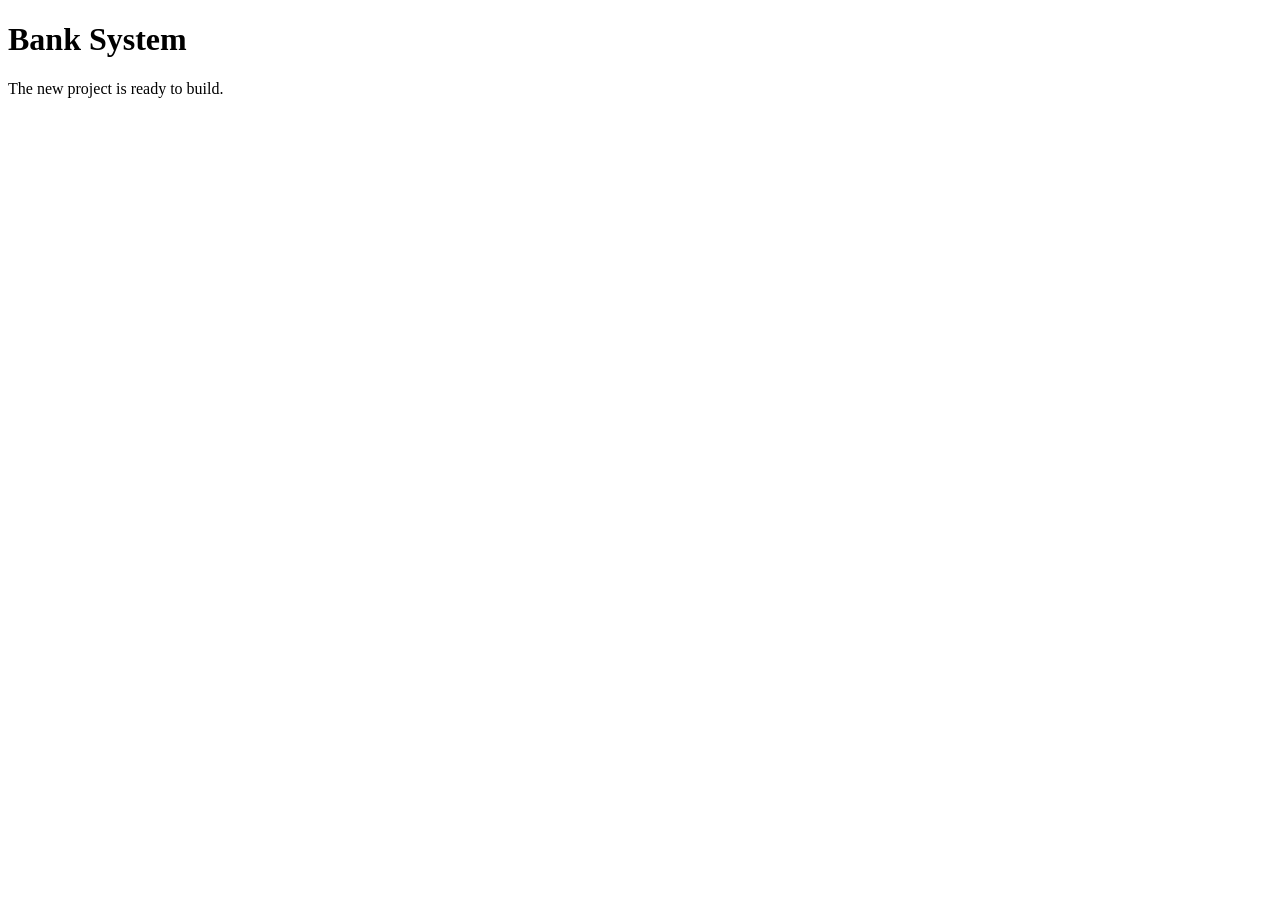
==== templates/index.html @ 83addb18 "Initial bank system scaffold" ====
<!doctype html>
<html lang="en">
<head>
    <meta charset="utf-8">
    <meta name="viewport" content="width=device-width, initial-scale=1">
    <title>Bank System</title>
</head>
<body>
    <main>
        <h1>Bank System</h1>
        <p>The new project is ready to build.</p>
    </main>
</body>
</html>
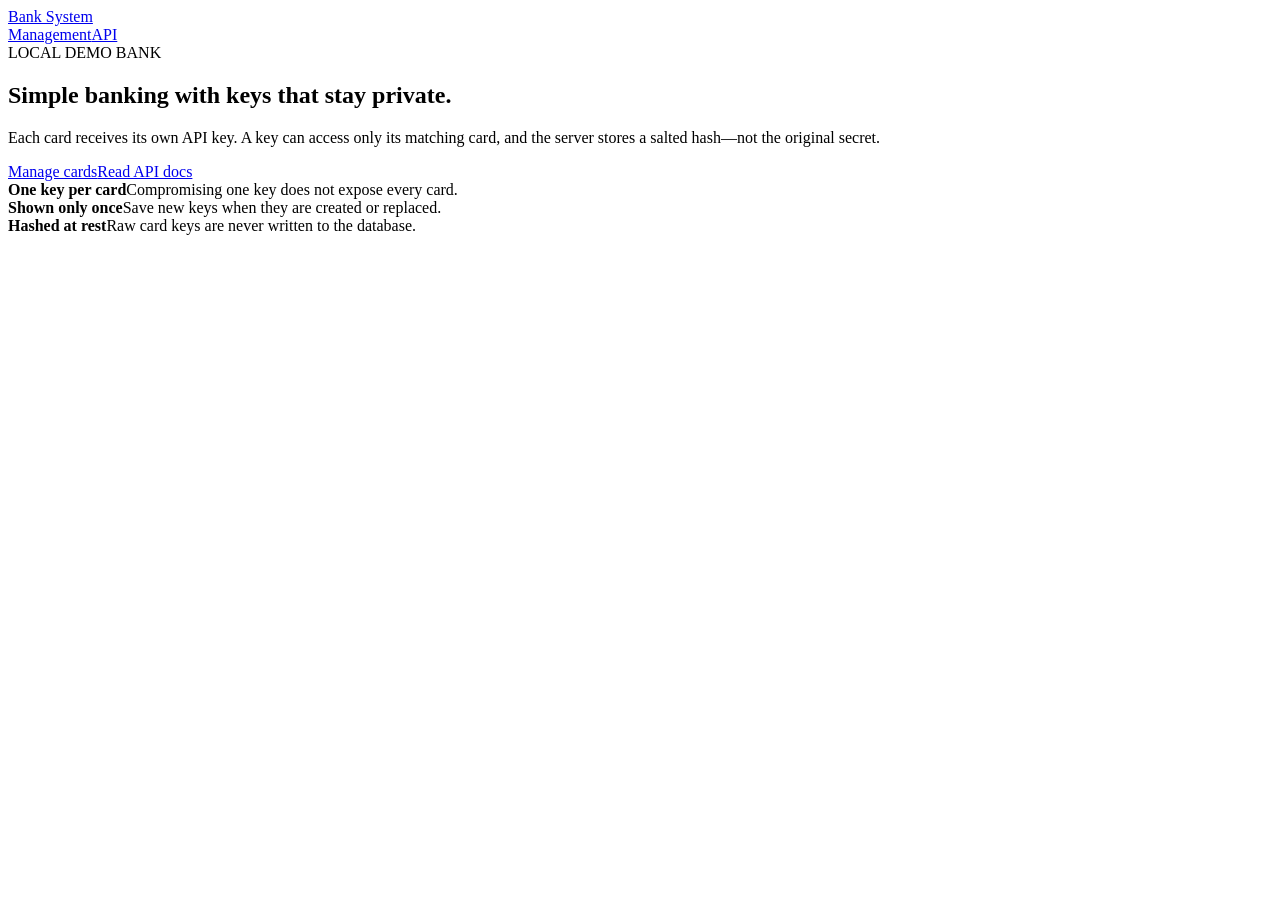
==== commit 9d7ac7e6: "Build API-key secured bank demo" ====
--- a/templates/index.html
+++ b/templates/index.html
@@ -1,14 +1,5 @@
 <!doctype html>
-<html lang="en">
-<head>
-    <meta charset="utf-8">
-    <meta name="viewport" content="width=device-width, initial-scale=1">
-    <title>Bank System</title>
-</head>
-<body>
-    <main>
-        <h1>Bank System</h1>
-        <p>The new project is ready to build.</p>
-    </main>
-</body>
-</html>
+<html lang="en"><head><meta charset="utf-8"><meta name="viewport" content="width=device-width,initial-scale=1"><title>Bank System</title><link rel="stylesheet" href="{{ url_for('static', filename='style.css') }}"></head>
+<body><header class="nav"><a class="brand" href="/">Bank System</a><nav><a href="/management">Management</a><a href="/api">API</a></nav></header>
+<main class="hero-shell"><section class="hero"><span class="eyebrow">LOCAL DEMO BANK</span><h1>Simple banking with keys that stay private.</h1><p>Each card receives its own API key. A key can access only its matching card, and the server stores a salted hash—not the original secret.</p><div class="actions"><a class="button primary" href="/management">Manage cards</a><a class="button" href="/api">Read API docs</a></div></section>
+<section class="security-grid"><article><strong>One key per card</strong><span>Compromising one key does not expose every card.</span></article><article><strong>Shown only once</strong><span>Save new keys when they are created or replaced.</span></article><article><strong>Hashed at rest</strong><span>Raw card keys are never written to the database.</span></article></section></main></body></html>
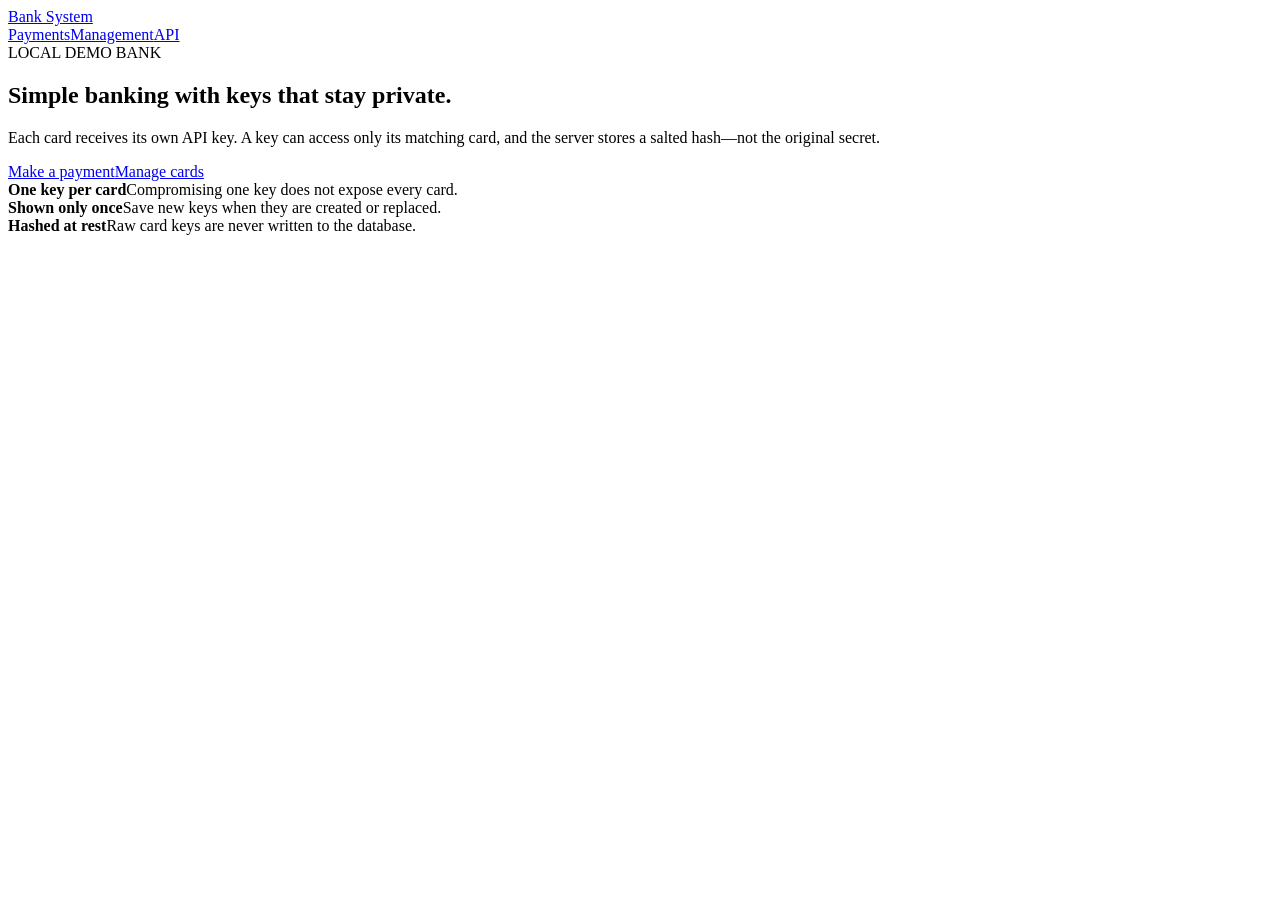
==== commit 3b461990: "Add secure card-to-card payments" ====
--- a/templates/index.html
+++ b/templates/index.html
@@ -1,5 +1,5 @@
 <!doctype html>
 <html lang="en"><head><meta charset="utf-8"><meta name="viewport" content="width=device-width,initial-scale=1"><title>Bank System</title><link rel="stylesheet" href="{{ url_for('static', filename='style.css') }}"></head>
-<body><header class="nav"><a class="brand" href="/">Bank System</a><nav><a href="/management">Management</a><a href="/api">API</a></nav></header>
-<main class="hero-shell"><section class="hero"><span class="eyebrow">LOCAL DEMO BANK</span><h1>Simple banking with keys that stay private.</h1><p>Each card receives its own API key. A key can access only its matching card, and the server stores a salted hash—not the original secret.</p><div class="actions"><a class="button primary" href="/management">Manage cards</a><a class="button" href="/api">Read API docs</a></div></section>
+<body><header class="nav"><a class="brand" href="/">Bank System</a><nav><a href="/payments">Payments</a><a href="/management">Management</a><a href="/api">API</a></nav></header>
+<main class="hero-shell"><section class="hero"><span class="eyebrow">LOCAL DEMO BANK</span><h1>Simple banking with keys that stay private.</h1><p>Each card receives its own API key. A key can access only its matching card, and the server stores a salted hash—not the original secret.</p><div class="actions"><a class="button primary" href="/payments">Make a payment</a><a class="button" href="/management">Manage cards</a></div></section>
 <section class="security-grid"><article><strong>One key per card</strong><span>Compromising one key does not expose every card.</span></article><article><strong>Shown only once</strong><span>Save new keys when they are created or replaced.</span></article><article><strong>Hashed at rest</strong><span>Raw card keys are never written to the database.</span></article></section></main></body></html>
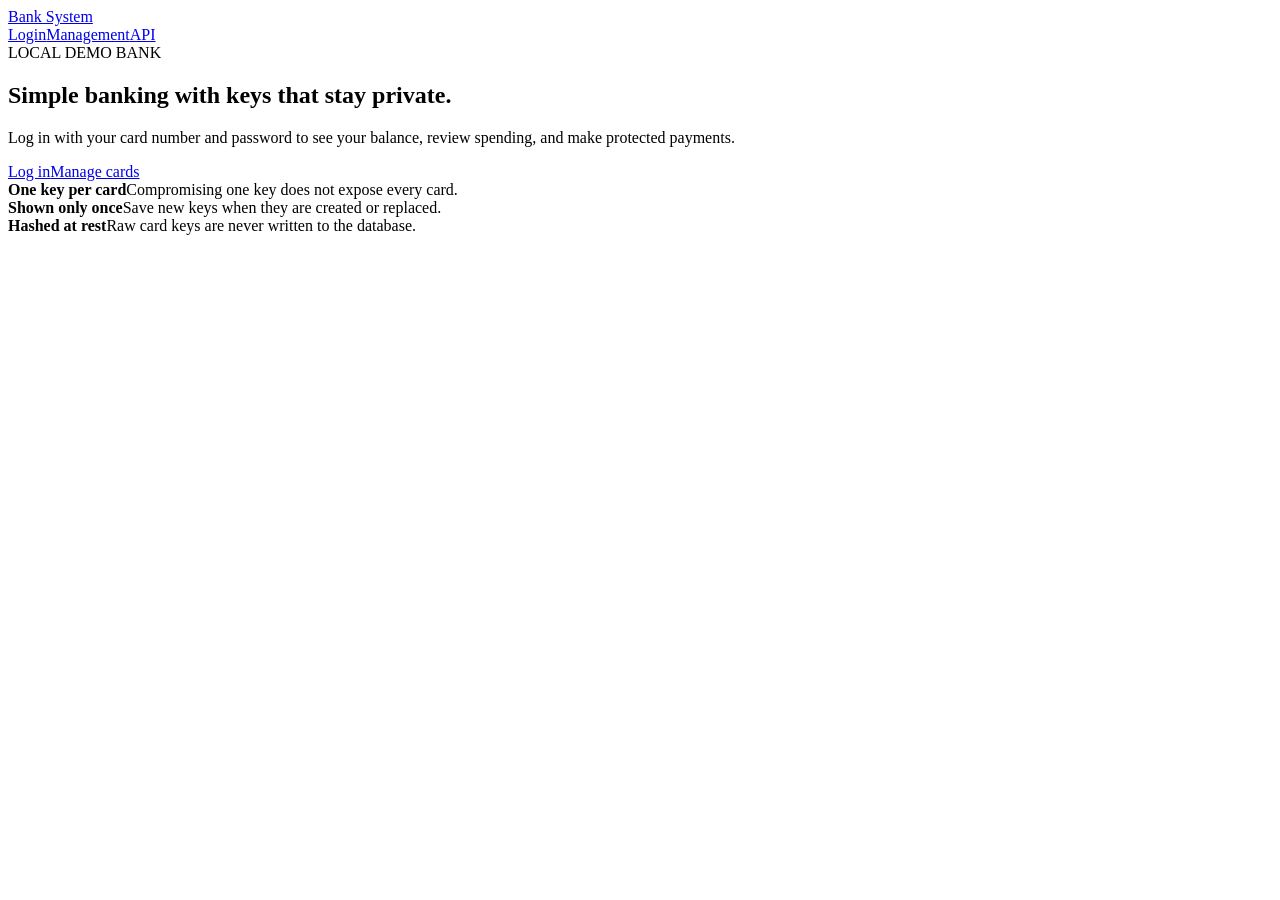
==== commit f82e745d: "Add cardholder login and account dashboard" ====
--- a/templates/index.html
+++ b/templates/index.html
@@ -1,5 +1,5 @@
 <!doctype html>
 <html lang="en"><head><meta charset="utf-8"><meta name="viewport" content="width=device-width,initial-scale=1"><title>Bank System</title><link rel="stylesheet" href="{{ url_for('static', filename='style.css') }}"></head>
-<body><header class="nav"><a class="brand" href="/">Bank System</a><nav><a href="/payments">Payments</a><a href="/management">Management</a><a href="/api">API</a></nav></header>
-<main class="hero-shell"><section class="hero"><span class="eyebrow">LOCAL DEMO BANK</span><h1>Simple banking with keys that stay private.</h1><p>Each card receives its own API key. A key can access only its matching card, and the server stores a salted hash—not the original secret.</p><div class="actions"><a class="button primary" href="/payments">Make a payment</a><a class="button" href="/management">Manage cards</a></div></section>
+<body><header class="nav"><a class="brand" href="/">Bank System</a><nav><a href="/login">Login</a><a href="/management">Management</a><a href="/api">API</a></nav></header>
+<main class="hero-shell"><section class="hero"><span class="eyebrow">LOCAL DEMO BANK</span><h1>Simple banking with keys that stay private.</h1><p>Log in with your card number and password to see your balance, review spending, and make protected payments.</p><div class="actions"><a class="button primary" href="/login">Log in</a><a class="button" href="/management">Manage cards</a></div></section>
 <section class="security-grid"><article><strong>One key per card</strong><span>Compromising one key does not expose every card.</span></article><article><strong>Shown only once</strong><span>Save new keys when they are created or replaced.</span></article><article><strong>Hashed at rest</strong><span>Raw card keys are never written to the database.</span></article></section></main></body></html>
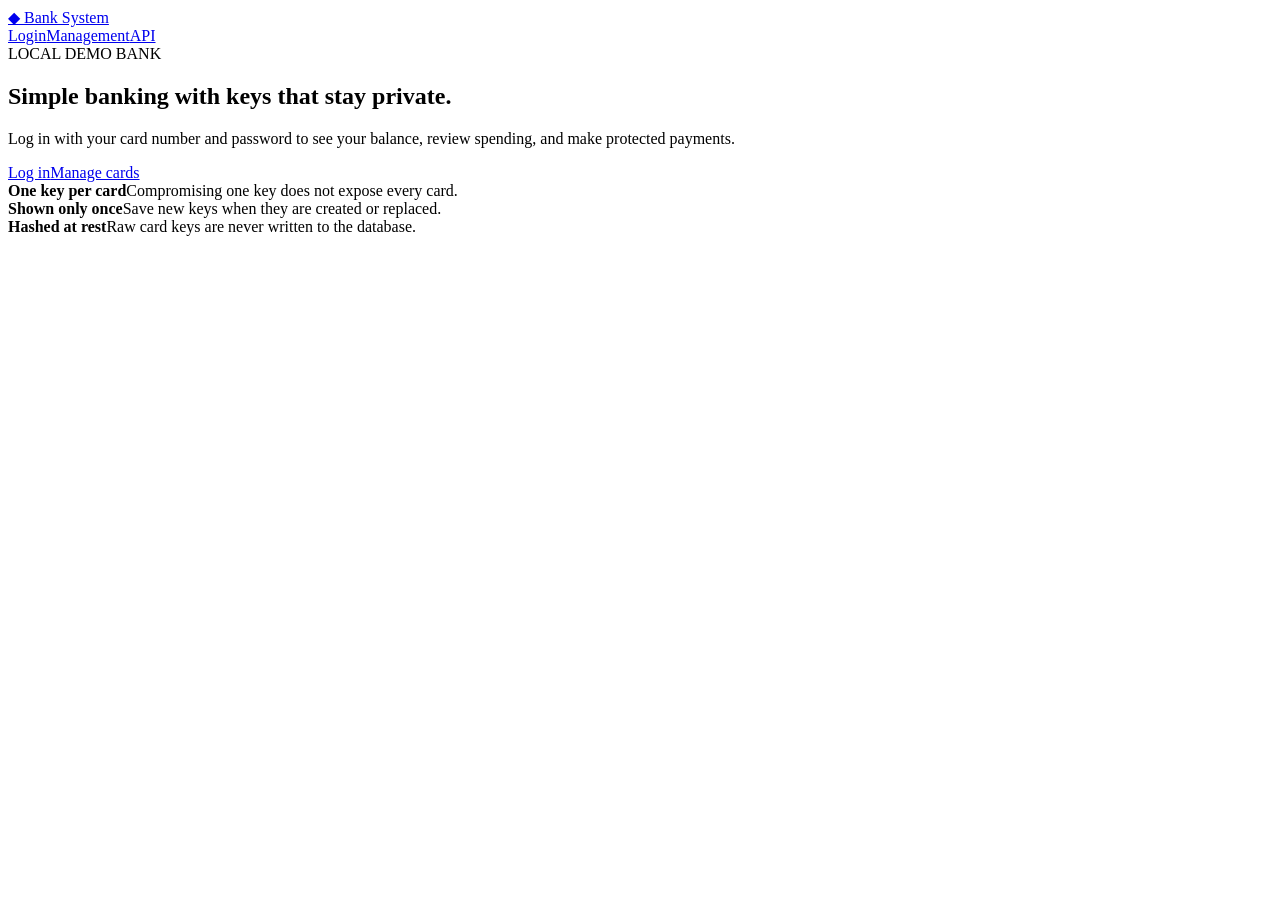
==== commit 402d7beb: "Refresh bank system visual design" ====
--- a/templates/index.html
+++ b/templates/index.html
@@ -1,5 +1,5 @@
 <!doctype html>
 <html lang="en"><head><meta charset="utf-8"><meta name="viewport" content="width=device-width,initial-scale=1"><title>Bank System</title><link rel="stylesheet" href="{{ url_for('static', filename='style.css') }}"></head>
-<body><header class="nav"><a class="brand" href="/">Bank System</a><nav><a href="/login">Login</a><a href="/management">Management</a><a href="/api">API</a></nav></header>
+<body><header class="nav"><a class="brand" href="/"><span class="icon">◆</span> Bank System</a><nav><a href="/login">Login</a><a href="/management">Management</a><a href="/api">API</a></nav></header>
 <main class="hero-shell"><section class="hero"><span class="eyebrow">LOCAL DEMO BANK</span><h1>Simple banking with keys that stay private.</h1><p>Log in with your card number and password to see your balance, review spending, and make protected payments.</p><div class="actions"><a class="button primary" href="/login">Log in</a><a class="button" href="/management">Manage cards</a></div></section>
 <section class="security-grid"><article><strong>One key per card</strong><span>Compromising one key does not expose every card.</span></article><article><strong>Shown only once</strong><span>Save new keys when they are created or replaced.</span></article><article><strong>Hashed at rest</strong><span>Raw card keys are never written to the database.</span></article></section></main></body></html>
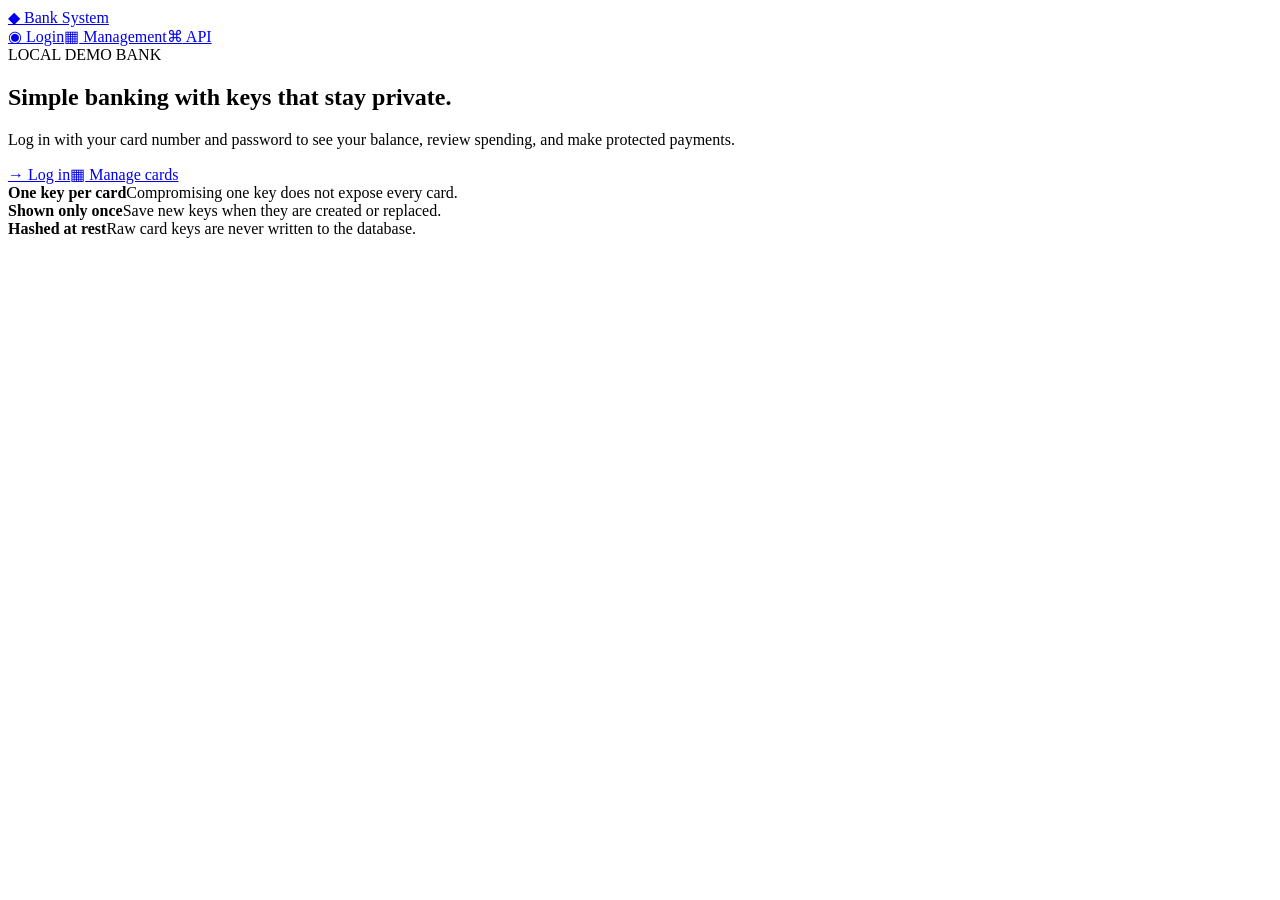
==== commit 3b949f01: "Add icons across bank interface" ====
--- a/templates/index.html
+++ b/templates/index.html
@@ -1,5 +1,5 @@
 <!doctype html>
 <html lang="en"><head><meta charset="utf-8"><meta name="viewport" content="width=device-width,initial-scale=1"><title>Bank System</title><link rel="stylesheet" href="{{ url_for('static', filename='style.css') }}"></head>
-<body><header class="nav"><a class="brand" href="/"><span class="icon">◆</span> Bank System</a><nav><a href="/login">Login</a><a href="/management">Management</a><a href="/api">API</a></nav></header>
-<main class="hero-shell"><section class="hero"><span class="eyebrow">LOCAL DEMO BANK</span><h1>Simple banking with keys that stay private.</h1><p>Log in with your card number and password to see your balance, review spending, and make protected payments.</p><div class="actions"><a class="button primary" href="/login">Log in</a><a class="button" href="/management">Manage cards</a></div></section>
+<body><header class="nav"><a class="brand" href="/"><span class="icon">◆</span> Bank System</a><nav><a href="/login"><span class="icon">◉</span> Login</a><a href="/management"><span class="icon">▦</span> Management</a><a href="/api"><span class="icon">⌘</span> API</a></nav></header>
+<main class="hero-shell"><section class="hero"><span class="eyebrow">LOCAL DEMO BANK</span><h1>Simple banking with keys that stay private.</h1><p>Log in with your card number and password to see your balance, review spending, and make protected payments.</p><div class="actions"><a class="button primary" href="/login"><span class="action-icon">→</span> Log in</a><a class="button" href="/management"><span class="action-icon">▦</span> Manage cards</a></div></section>
 <section class="security-grid"><article><strong>One key per card</strong><span>Compromising one key does not expose every card.</span></article><article><strong>Shown only once</strong><span>Save new keys when they are created or replaced.</span></article><article><strong>Hashed at rest</strong><span>Raw card keys are never written to the database.</span></article></section></main></body></html>
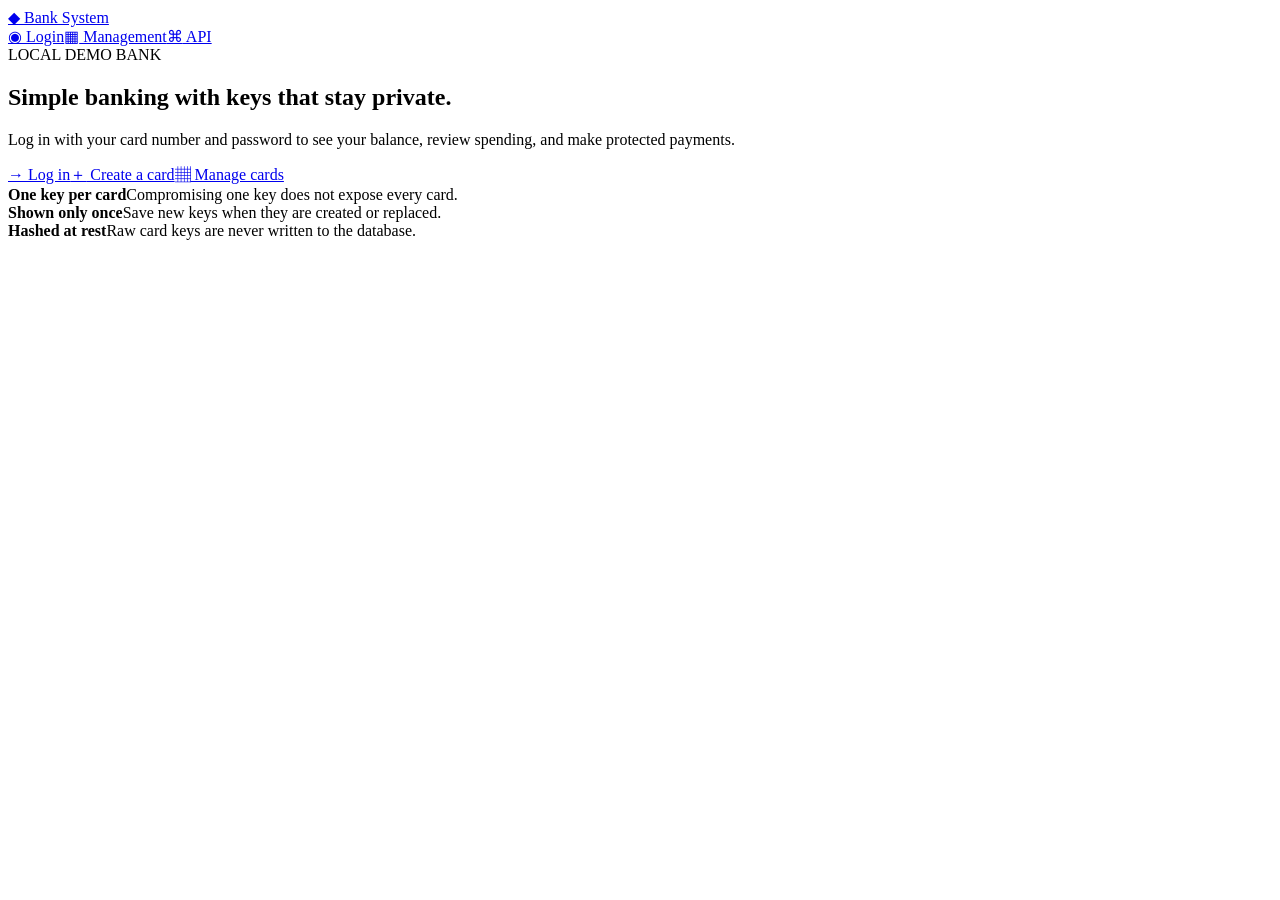
==== commit 8168c583: "Add zero-balance self-service card registration" ====
--- a/templates/index.html
+++ b/templates/index.html
@@ -1,5 +1,5 @@
 <!doctype html>
 <html lang="en"><head><meta charset="utf-8"><meta name="viewport" content="width=device-width,initial-scale=1"><title>Bank System</title><link rel="stylesheet" href="{{ url_for('static', filename='style.css') }}"></head>
 <body><header class="nav"><a class="brand" href="/"><span class="icon">◆</span> Bank System</a><nav><a href="/login"><span class="icon">◉</span> Login</a><a href="/management"><span class="icon">▦</span> Management</a><a href="/api"><span class="icon">⌘</span> API</a></nav></header>
-<main class="hero-shell"><section class="hero"><span class="eyebrow">LOCAL DEMO BANK</span><h1>Simple banking with keys that stay private.</h1><p>Log in with your card number and password to see your balance, review spending, and make protected payments.</p><div class="actions"><a class="button primary" href="/login"><span class="action-icon">→</span> Log in</a><a class="button" href="/management"><span class="action-icon">▦</span> Manage cards</a></div></section>
+<main class="hero-shell"><section class="hero"><span class="eyebrow">LOCAL DEMO BANK</span><h1>Simple banking with keys that stay private.</h1><p>Log in with your card number and password to see your balance, review spending, and make protected payments.</p><div class="actions"><a class="button primary" href="/login"><span class="action-icon">→</span> Log in</a><a class="button" href="/register"><span class="action-icon">＋</span> Create a card</a><a class="button" href="/management"><span class="action-icon">▦</span> Manage cards</a></div></section>
 <section class="security-grid"><article><strong>One key per card</strong><span>Compromising one key does not expose every card.</span></article><article><strong>Shown only once</strong><span>Save new keys when they are created or replaced.</span></article><article><strong>Hashed at rest</strong><span>Raw card keys are never written to the database.</span></article></section></main></body></html>
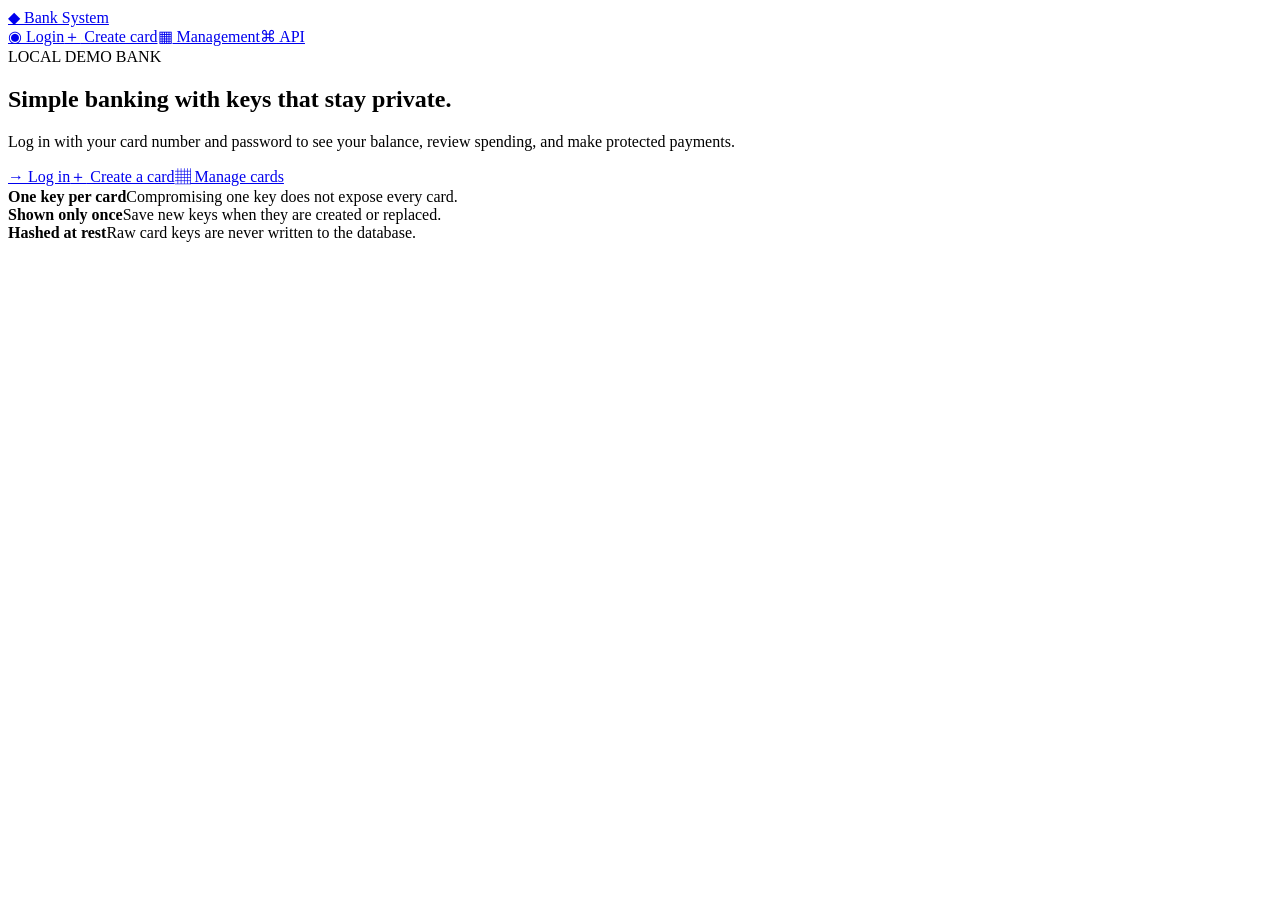
==== commit f7d51c15: "Let logged-in users create linked cards" ====
--- a/templates/index.html
+++ b/templates/index.html
@@ -1,5 +1,5 @@
 <!doctype html>
 <html lang="en"><head><meta charset="utf-8"><meta name="viewport" content="width=device-width,initial-scale=1"><title>Bank System</title><link rel="stylesheet" href="{{ url_for('static', filename='style.css') }}"></head>
-<body><header class="nav"><a class="brand" href="/"><span class="icon">◆</span> Bank System</a><nav><a href="/login"><span class="icon">◉</span> Login</a><a href="/management"><span class="icon">▦</span> Management</a><a href="/api"><span class="icon">⌘</span> API</a></nav></header>
+<body><header class="nav"><a class="brand" href="/"><span class="icon">◆</span> Bank System</a><nav><a href="/login"><span class="icon">◉</span> Login</a><a href="/register"><span class="icon">＋</span> Create card</a><a href="/management"><span class="icon">▦</span> Management</a><a href="/api"><span class="icon">⌘</span> API</a></nav></header>
 <main class="hero-shell"><section class="hero"><span class="eyebrow">LOCAL DEMO BANK</span><h1>Simple banking with keys that stay private.</h1><p>Log in with your card number and password to see your balance, review spending, and make protected payments.</p><div class="actions"><a class="button primary" href="/login"><span class="action-icon">→</span> Log in</a><a class="button" href="/register"><span class="action-icon">＋</span> Create a card</a><a class="button" href="/management"><span class="action-icon">▦</span> Manage cards</a></div></section>
 <section class="security-grid"><article><strong>One key per card</strong><span>Compromising one key does not expose every card.</span></article><article><strong>Shown only once</strong><span>Save new keys when they are created or replaced.</span></article><article><strong>Hashed at rest</strong><span>Raw card keys are never written to the database.</span></article></section></main></body></html>
